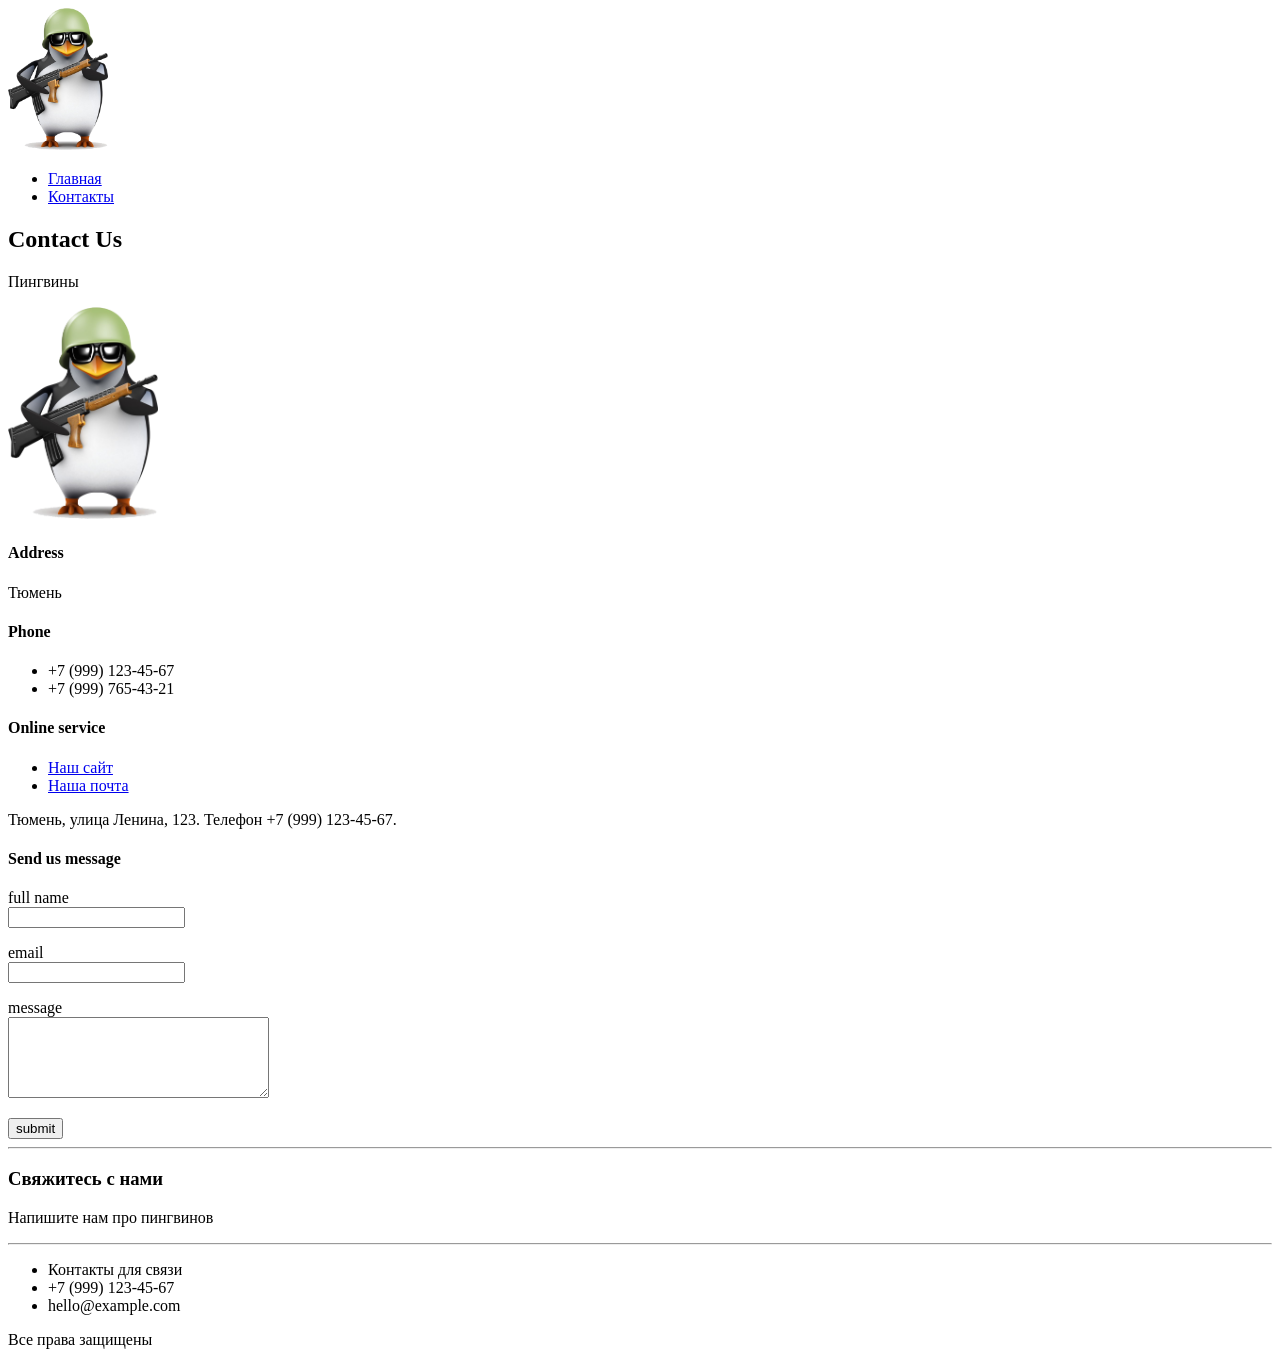
==== contacts.html @ efaa7ffe "Add penguin home and contacts pages" ====
<!DOCTYPE html>
<html lang="ru">
<head>
    <meta charset="UTF-8">
    <meta name="viewport" content="width=device-width, initial-scale=1.0">
    <title>Контакты</title>
</head>
<body>
    <header>
        <img src="images/logo.png" alt="Логотип" width="100">
        <nav>
            <ul>
                <li><a href="index.html">Главная</a></li>
                <li><a href="contacts.html">Контакты</a></li>
            </ul>
        </nav>
    </header>

    <main>
        <h2>Contact Us</h2>
        <p>Пингвины</p>

        <img src="images/logo.png" alt="Картинка клуба" width="150">

        <h4>Address</h4>
        <p>Тюмень</p>

        <h4>Phone</h4>
        <ul>
            <li>+7 (999) 123-45-67</li>
            <li>+7 (999) 765-43-21</li>
        </ul>

        <h4>Online service</h4>
        <ul>
            <li><a href="https://example.com">Наш сайт</a></li>
            <li><a href="mailto:hello@example.com">Наша почта</a></li>
        </ul>

        <p>Тюмень, улица Ленина, 123. Телефон +7 (999) 123-45-67.</p>

        <h4>Send us message</h4>
        <form>
            <p>
                <label for="full-name">full name</label><br>
                <input type="text" id="full-name" name="full_name">
            </p>

            <p>
                <label for="email">email</label><br>
                <input type="email" id="email" name="email">
            </p>

            <p>
                <label for="message">message</label><br>
                <textarea id="message" name="message" rows="5" cols="30"></textarea>
            </p>

            <button type="submit">submit</button>
        </form>
    </main>

    <hr>

    <footer>
        <h3>Свяжитесь с нами</h3>
        <p>Напишите нам про пингвинов</p>
        <hr>
        <ul>
            <li>Контакты для связи</li>
            <li>+7 (999) 123-45-67</li>
            <li>hello@example.com</li>
        </ul>
        <p>Все права защищены</p>
    </footer>
</body>
</html>
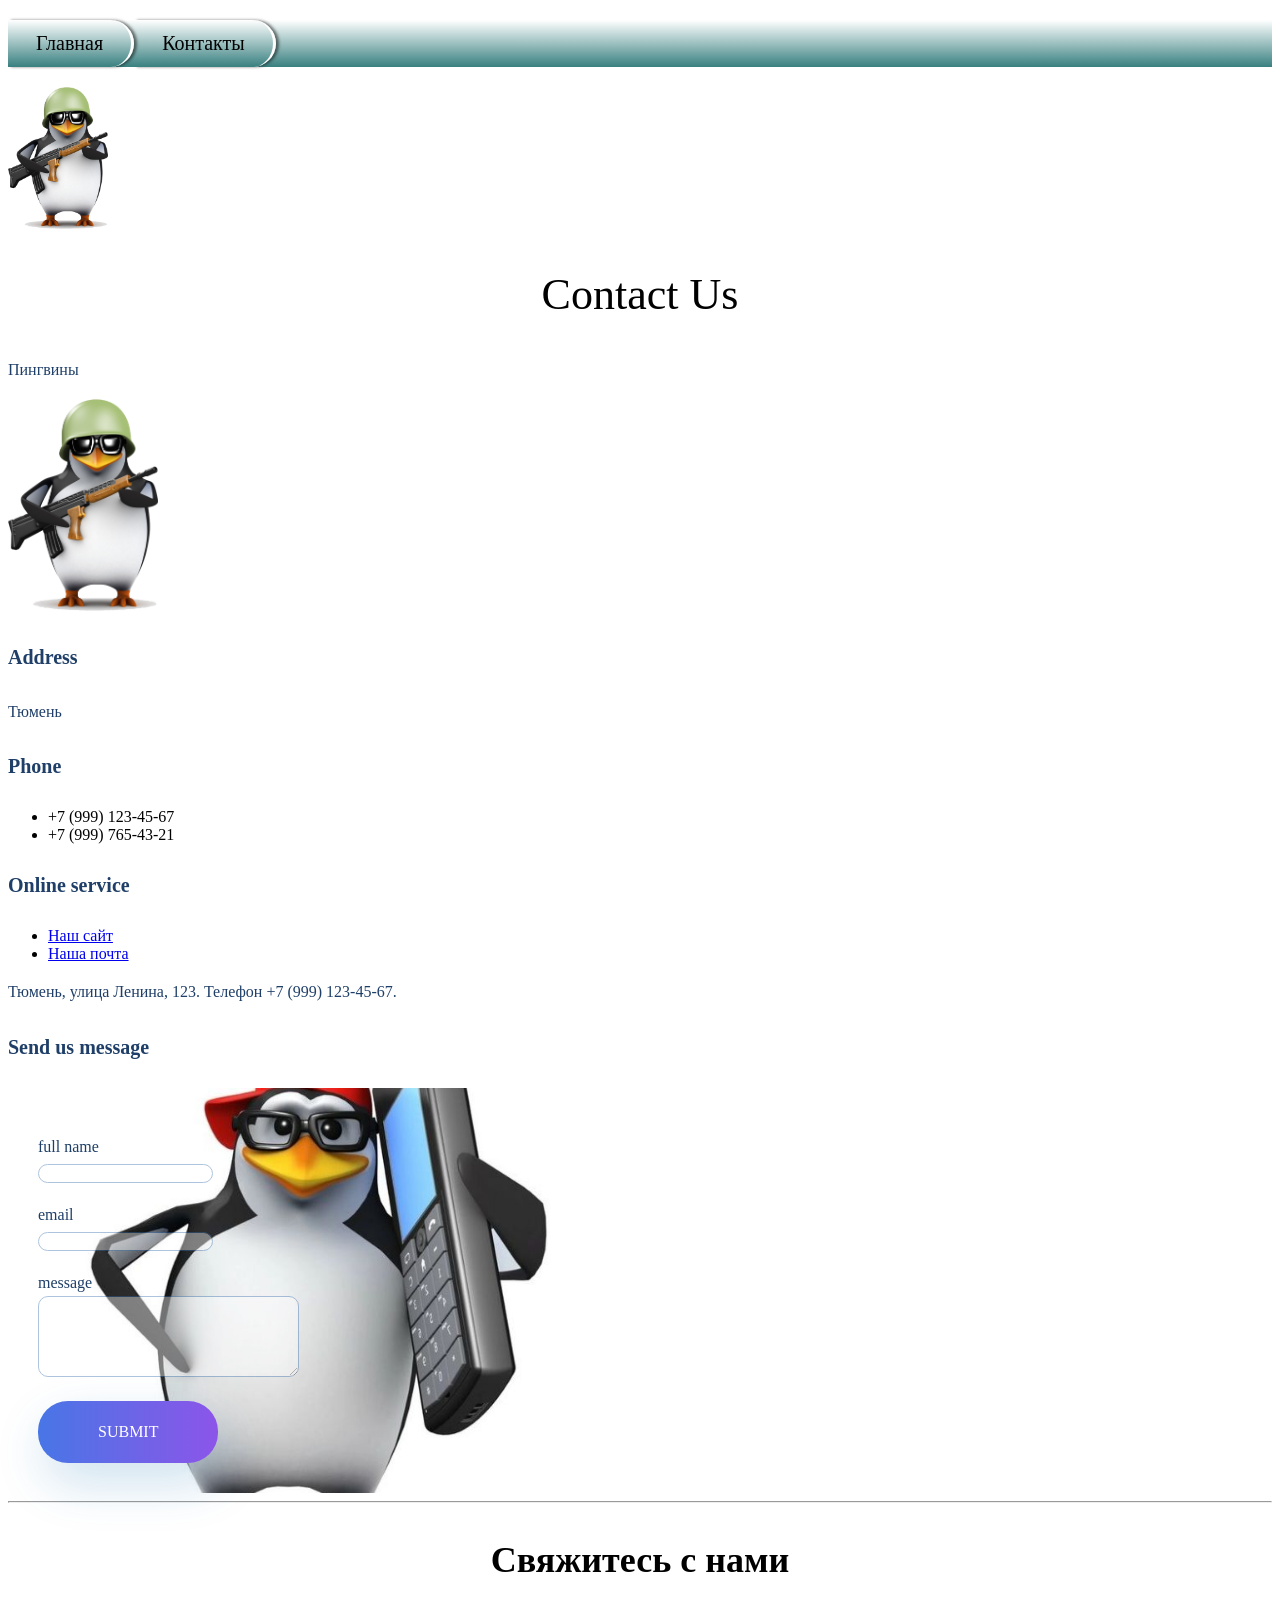
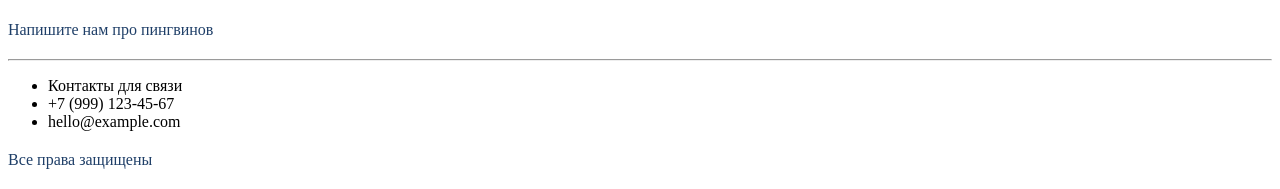
==== commit cf789536: "Complete practice 2 styles and fonts" ====
--- a/contacts.html
+++ b/contacts.html
@@ -4,74 +4,76 @@
     <meta charset="UTF-8">
     <meta name="viewport" content="width=device-width, initial-scale=1.0">
     <title>Контакты</title>
+    <link rel="stylesheet" href="src/assets/styles/style.css">
 </head>
 <body>
+
     <header>
-        <img src="images/logo.png" alt="Логотип" width="100">
-        <nav>
-            <ul>
+        <nav aria-label="Навигация">
+            <ul class="breadcrumbs">
                 <li><a href="index.html">Главная</a></li>
                 <li><a href="contacts.html">Контакты</a></li>
             </ul>
         </nav>
+        <img src="images/logo.png" alt="Логотип" width="100">
     </header>
 
     <main>
-        <h2>Contact Us</h2>
-        <p>Пингвины</p>
+        <h2 class="heading-2">Contact Us</h2>
+        <p class="text">Пингвины</p>
 
         <img src="images/logo.png" alt="Картинка клуба" width="150">
 
-        <h4>Address</h4>
-        <p>Тюмень</p>
+        <h4 class="heading-4">Address</h4>
+        <p class="text">Тюмень</p>
 
-        <h4>Phone</h4>
+        <h4 class="heading-4">Phone</h4>
         <ul>
             <li>+7 (999) 123-45-67</li>
             <li>+7 (999) 765-43-21</li>
         </ul>
 
-        <h4>Online service</h4>
+        <h4 class="heading-4">Online service</h4>
         <ul>
             <li><a href="https://example.com">Наш сайт</a></li>
             <li><a href="mailto:hello@example.com">Наша почта</a></li>
         </ul>
 
-        <p>Тюмень, улица Ленина, 123. Телефон +7 (999) 123-45-67.</p>
+        <p class="text">Тюмень, улица Ленина, 123. Телефон +7 (999) 123-45-67.</p>
 
-        <h4>Send us message</h4>
-        <form>
-            <p>
+        <h4 class="heading-4">Send us message</h4>
+        <form class="contact-form">
+            <p class="text">
                 <label for="full-name">full name</label><br>
-                <input type="text" id="full-name" name="full_name">
+                <input class="form-input" type="text" id="full-name" name="full_name">
             </p>
 
-            <p>
+            <p class="text">
                 <label for="email">email</label><br>
-                <input type="email" id="email" name="email">
+                <input class="form-input" type="email" id="email" name="email">
             </p>
 
-            <p>
+            <p class="text">
                 <label for="message">message</label><br>
-                <textarea id="message" name="message" rows="5" cols="30"></textarea>
+                <textarea class="form-input" id="message" name="message" rows="5" cols="30"></textarea>
             </p>
 
-            <button type="submit">submit</button>
+            <button class="submit-button" type="submit">submit</button>
         </form>
     </main>
 
     <hr>
 
     <footer>
-        <h3>Свяжитесь с нами</h3>
-        <p>Напишите нам про пингвинов</p>
+        <h3 class="heading-3">Свяжитесь с нами</h3>
+        <p class="text">Напишите нам про пингвинов</p>
         <hr>
         <ul>
             <li>Контакты для связи</li>
             <li>+7 (999) 123-45-67</li>
             <li>hello@example.com</li>
         </ul>
-        <p>Все права защищены</p>
+        <p class="text">Все права защищены</p>
     </footer>
 </body>
 </html>
--- a/src/assets/styles/style.css
+++ b/src/assets/styles/style.css
@@ -0,0 +1,89 @@
+@import "./global.css";
+@import "./fonts.css";
+@import "./utils.css";
+
+.text {
+    font-size: 16px;
+    line-height: 26px;
+    color: #1F3F68;
+}
+
+.heading-1 {
+    font-size: 64px;
+    color: #1F3F68;
+}
+
+.heading-2 {
+    font-weight: 500;
+    font-size: 44px;
+    text-align: center;
+}
+
+.heading-3 {
+    font-size: 36px;
+    text-align: center;
+}
+
+.heading-4 {
+    font-size: 20px;
+    line-height: 30px;
+    color: #1F3F68;
+}
+
+.form-input {
+    border: 1px solid #356EAD;
+    box-sizing: border-box;
+    border-radius: 10px;
+    opacity: 0.4;
+}
+
+.submit-button {
+    background: linear-gradient(to right, #4876e6, #8c55e9);
+    box-shadow: 5px 20px 50px rgba(16, 112, 177, 0.2);
+    border: none;
+    border-radius: 30px;
+    padding: 18px 60px;
+    font-family: inherit;
+    font-weight: 500;
+    font-size: 16px;
+    line-height: 26px;
+    text-align: center;
+    color: #FFFFFF;
+    text-transform: uppercase;
+    cursor: pointer;
+}
+
+.contact-form {
+    max-width: 540px;
+    padding: 30px;
+    background-color: #EDF5FC;
+    background-image: url("../../../images/background.jpg");
+    background-repeat: no-repeat;
+    background-position: center;
+    background-size: cover;
+    border-radius: 10px;
+}
+
+.breadcrumbs {
+    display: flex;
+    list-style: none;
+    margin: 20px 0;
+    padding: 0;
+    background: linear-gradient(to bottom, #FFFFFF, #398080);
+}
+
+.breadcrumbs li {
+    border-right: 3px solid white;
+    border-radius: 0 30px 30px 0;
+    box-shadow: 3px 0 3px rgba(0, 0, 0, 0.5);
+}
+
+.breadcrumbs a,
+.breadcrumbs span {
+    display: block;
+    padding: 12px 28px;
+    color: black;
+    font-family: Georgia, serif;
+    font-size: 20px;
+    text-decoration: none;
+}
